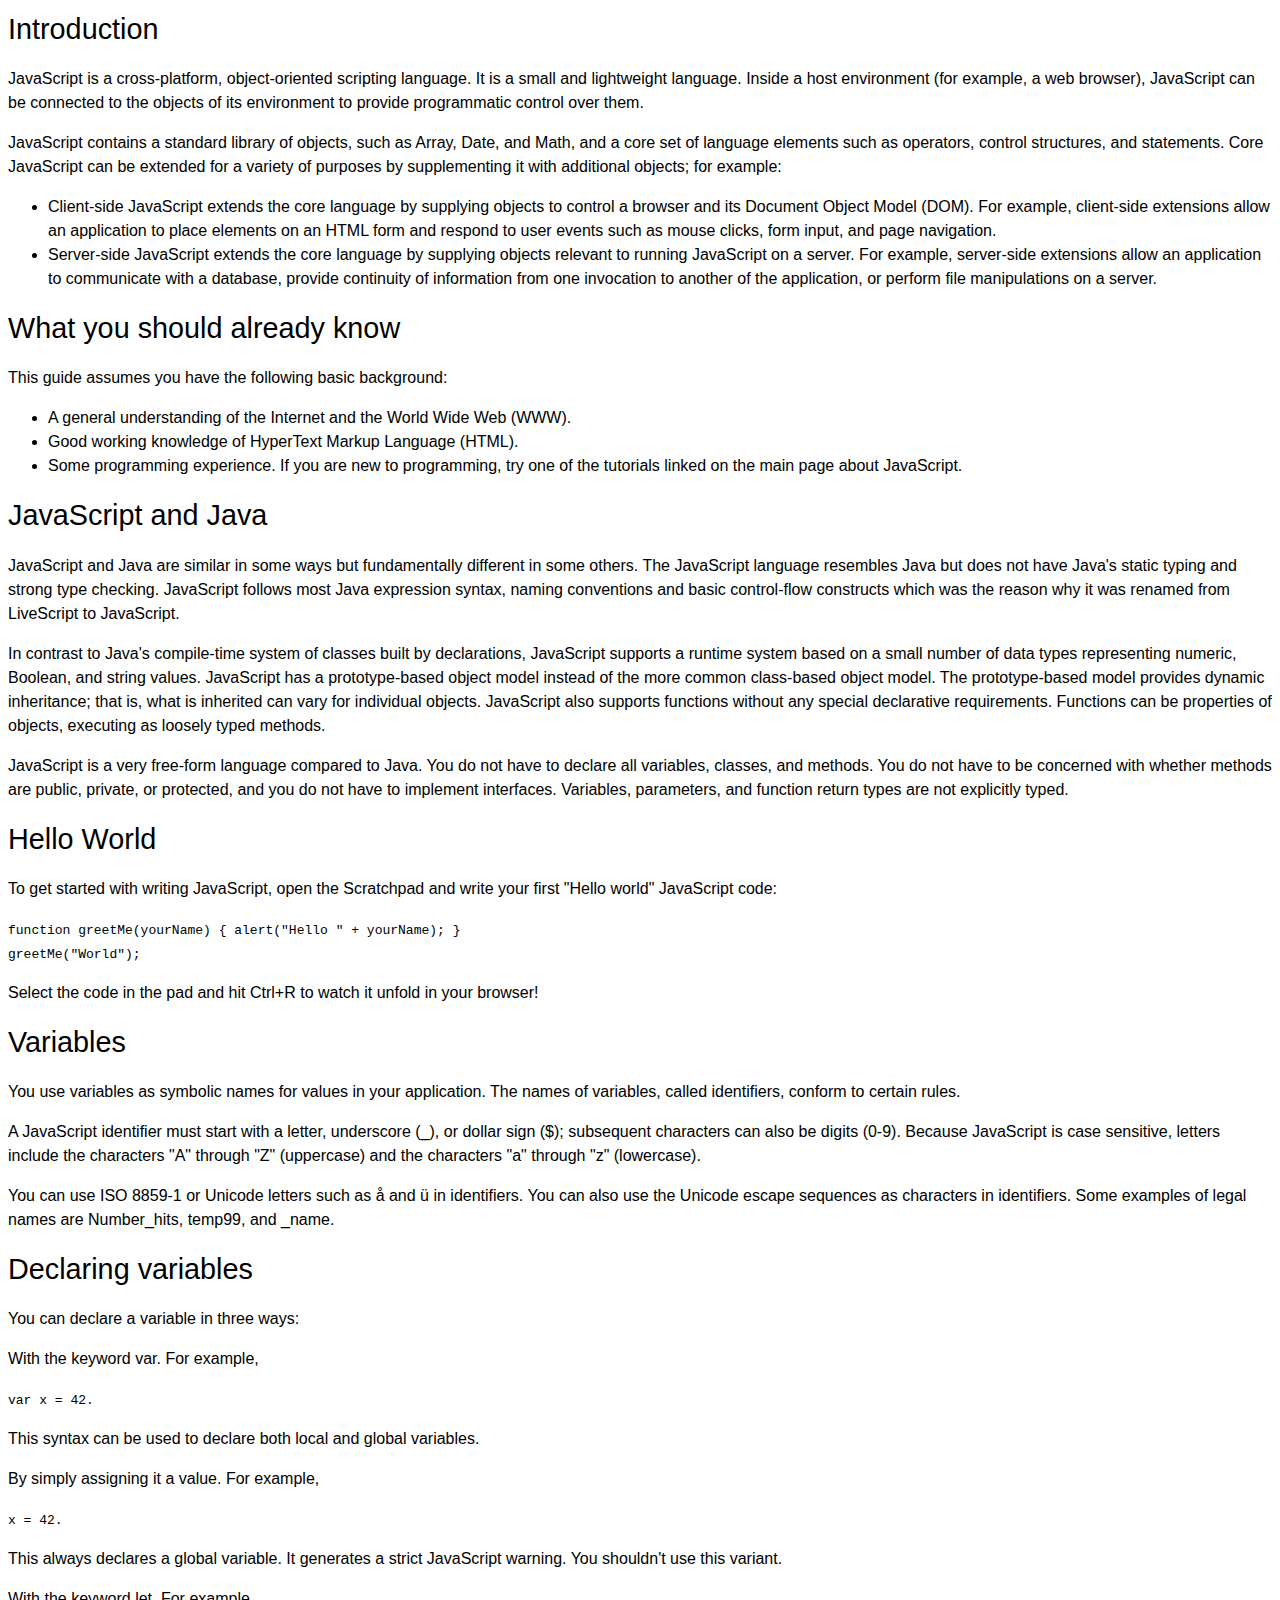
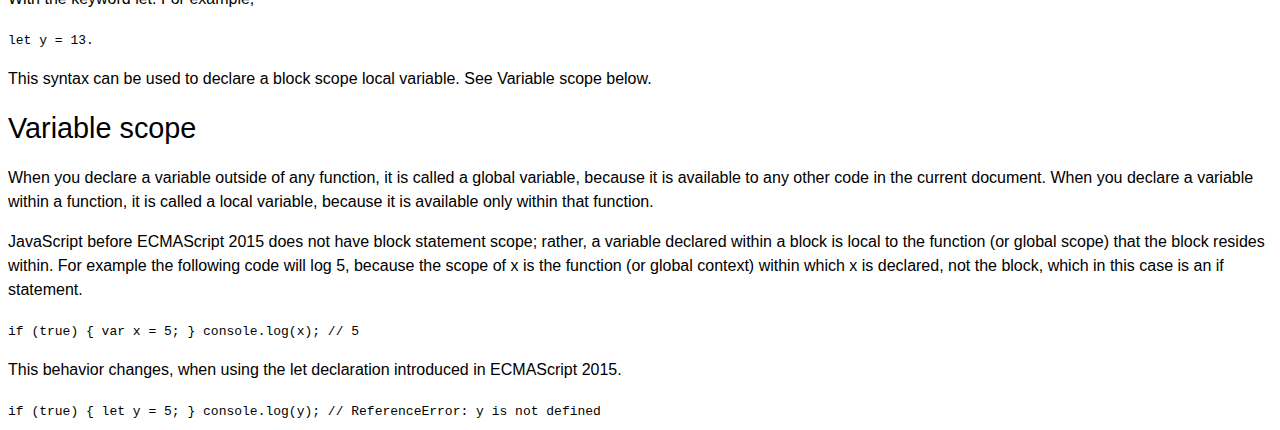
==== documentation_page/index.html @ 6e63e92c "Added base sctructure to the documentation articles" ====
<!DOCTYPE html>
<html lang="en">
  <head>
    <meta charset="utf-8" />
    <meta name="viewport" content="width=device-width, initial-scale=1.0" />
    <link rel="stylesheet" href="styles.css">
  </head>
  <body>
    <main id="main-doc">
      
      <section class="main-section" id="Introduction">
        <header>Introduction</header>
        <p>JavaScript is a cross-platform, object-oriented scripting language. It is a small and lightweight language. Inside a host environment (for example, a web browser), JavaScript can be connected to the objects of its environment to provide programmatic control over them.</p>
        <p>JavaScript contains a standard library of objects, such as Array, Date, and Math, and a core set of language elements such as operators, control structures, and statements. Core JavaScript can be extended for a variety of purposes by supplementing it with additional objects; for example:</p>
        <ul>
          <li>Client-side JavaScript extends the core language by supplying objects to control a browser and its Document Object Model (DOM). For example, client-side extensions allow an application to place elements on an HTML form and respond to user events such as mouse clicks, form input, and page navigation.</li>
          <li>Server-side JavaScript extends the core language by supplying objects relevant to running JavaScript on a server. For example, server-side extensions allow an application to communicate with a database, provide continuity of information from one invocation to another of the application, or perform file manipulations on a server.</li>
        </ul>        
      </section>
      <section class="main-section" id="What_you_should_already_know">
        <header>What you should already know</header>
        <p>This guide assumes you have the following basic background:</p>
        <ul>
          <li>A general understanding of the Internet and the World Wide Web (WWW).</li>
          <li>Good working knowledge of HyperText Markup Language (HTML).</li>
          <li>Some programming experience. If you are new to programming, try one of the tutorials linked on the main page about JavaScript.</li>
        </ul>        
      </section>
      <section class="main-section" id="JavaScript_and_Java">
        <header>JavaScript and Java</header>
        <p>JavaScript and Java are similar in some ways but fundamentally different in some others. The JavaScript language resembles Java but does not have Java's static typing and strong type checking. JavaScript follows most Java expression syntax, naming conventions and basic control-flow constructs which was the reason why it was renamed from LiveScript to JavaScript.</p>

        <p>In contrast to Java's compile-time system of classes built by declarations, JavaScript supports a runtime system based on a small number of data types representing numeric, Boolean, and string values. JavaScript has a prototype-based object model instead of the more common class-based object model. The prototype-based model provides dynamic inheritance; that is, what is inherited can vary for individual objects. JavaScript also supports functions without any special declarative requirements. Functions can be properties of objects, executing as loosely typed methods.</p>

        <p>JavaScript is a very free-form language compared to Java. You do not have to declare all variables, classes, and methods. You do not have to be concerned with whether methods are public, private, or protected, and you do not have to implement interfaces. Variables, parameters, and function return types are not explicitly typed.</p>
      </section>
      <section class="main-section" id="Hello_World">
        <header>Hello World</header>
        <p>To get started with writing JavaScript, open the Scratchpad and write your first "Hello world" JavaScript code:<p/>
        <code>function greetMe(yourName) { alert("Hello " + yourName); }</br>
greetMe("World");</code>
        <p>Select the code in the pad and hit Ctrl+R to watch it unfold in your browser!</p>
      </section>
      <section class="main-section" id="Variables">
        <header>Variables</header>
        <p>You use variables as symbolic names for values in your application. The names of variables, called identifiers, conform to certain rules.</p>

        <p>A JavaScript identifier must start with a letter, underscore (_), or dollar sign ($); subsequent characters can also be digits (0-9). Because JavaScript is case sensitive, letters include the characters "A" through "Z" (uppercase) and the characters "a" through "z" (lowercase).</p>

        <p>You can use ISO 8859-1 or Unicode letters such as å and ü in identifiers. You can also use the Unicode escape sequences as characters in identifiers. Some examples of legal names are Number_hits, temp99, and _name.</p>
      </section>
      <section class="main-section" id="Declaring_variables">
        <header>Declaring variables</header>
        <p>You can declare a variable in three ways:</p>
        <p>With the keyword var. For example,</p>
        <code>var x = 42.</code>
        <p>This syntax can be used to declare both local and global variables.</p>

        <p>By simply assigning it a value. For example,</p>
        <code>x = 42.</code>
        <p>This always declares a global variable. It generates a strict JavaScript warning. You shouldn't use this variant.</p>

        <p>With the keyword let. For example,</p>
        <code>let y = 13.</code>
        <p>This syntax can be used to declare a block scope local variable. See Variable scope below.</p>
      </section>
      <section class="main-section" id="Variable_scope">
        <header>Variable scope</header>
        <p>When you declare a variable outside of any function, it is called a global variable, because it is available to any other code in the current document. When you declare a variable within a function, it is called a local variable, because it is available only within that function.</p>

        <p>JavaScript before ECMAScript 2015 does not have block statement scope; rather, a variable declared within a block is local to the function (or global scope) that the block resides within. For example the following code will log 5, because the scope of x is the function (or global context) within which x is declared, not the block, which in this case is an if statement.</p>

      <code>if (true) { var x = 5; } console.log(x); // 5 </code>
      <p>This behavior changes, when using the let declaration introduced in ECMAScript 2015.</p>

      <code>if (true) { let y = 5; } console.log(y); // ReferenceError: y is
not defined</code>
      </section>
    </main>
  </body>
</html>
---- documentation_page/styles.css ----
body {
    display: block;
    margin: 8px;
    font-family: 'Open Sans', Arial, sans-serif;
      line-height: 1.5;
  }
  
  header {
    font-size: 1.8em;
    font-weight: lighter;
  }
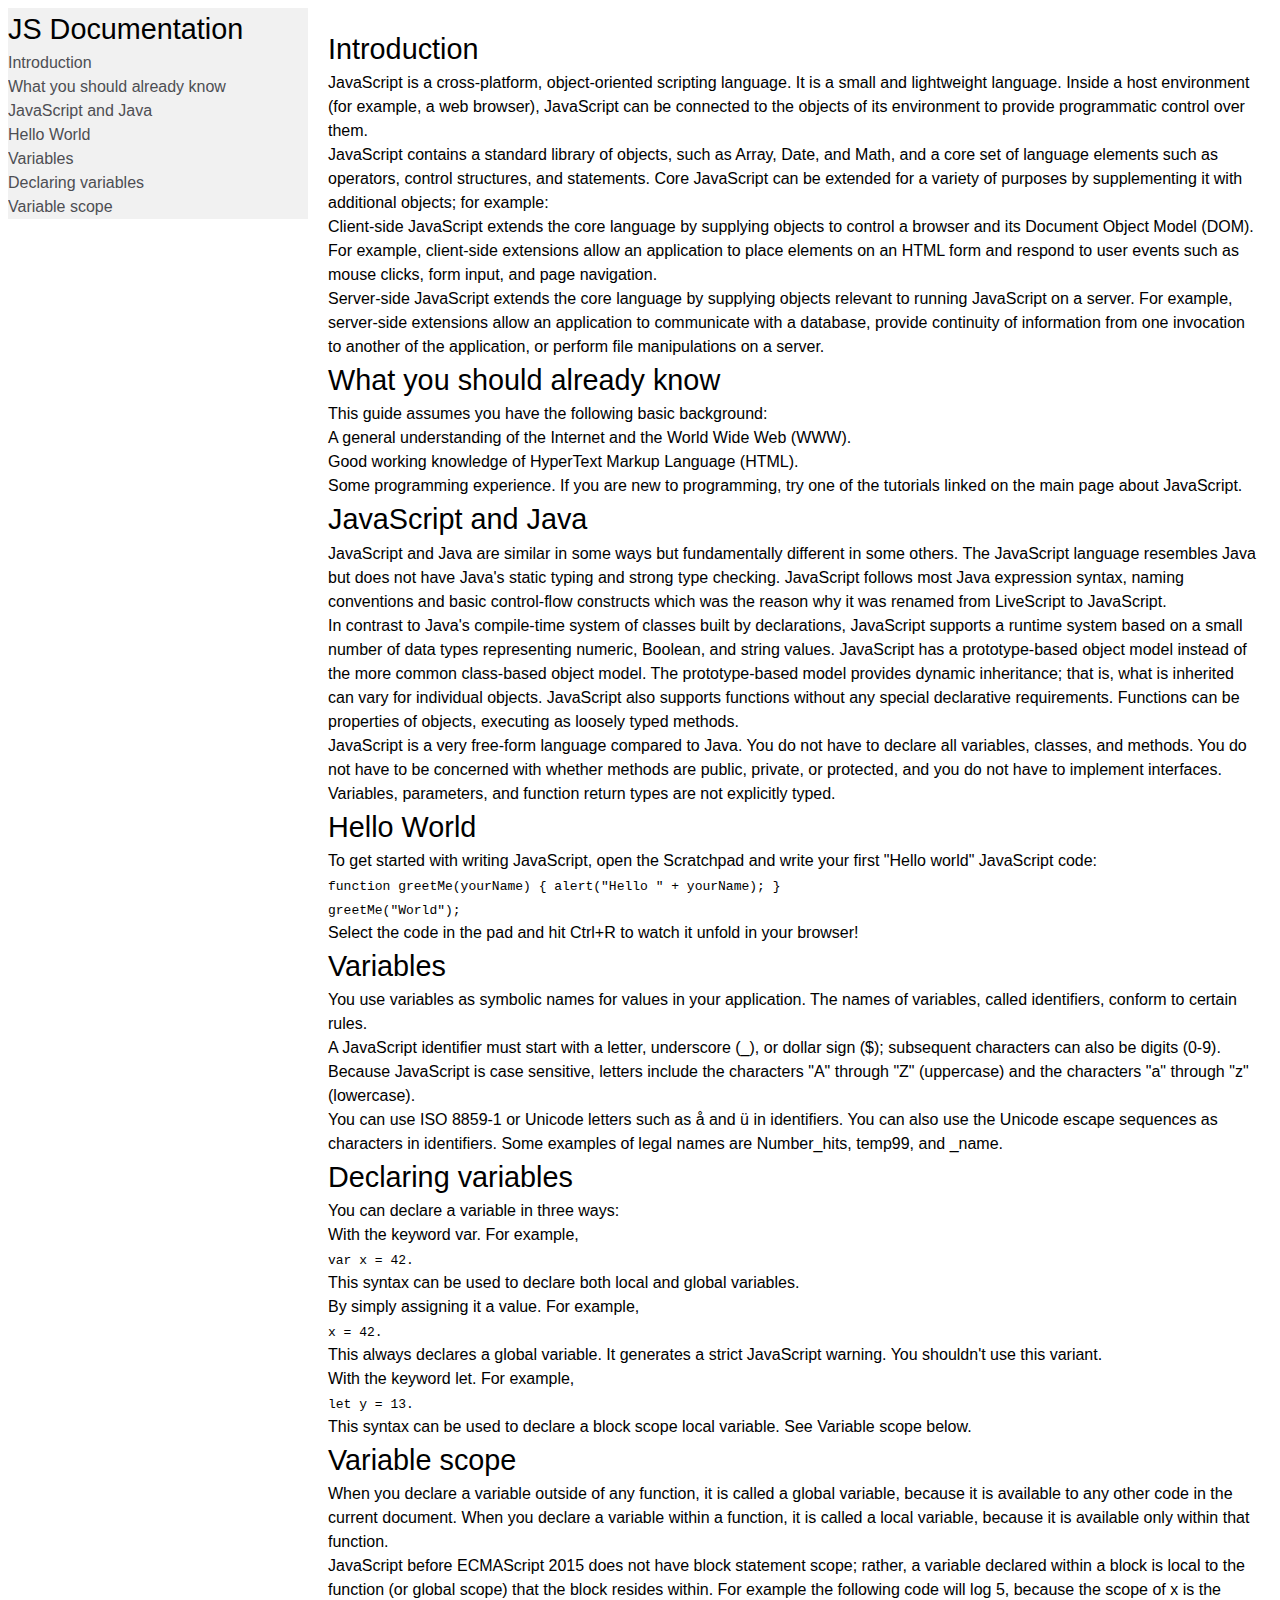
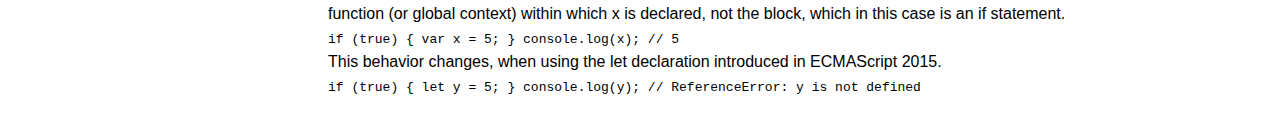
==== commit df6c84e8: "Added css styles to main elements" ====
--- a/documentation_page/index.html
+++ b/documentation_page/index.html
@@ -6,8 +6,20 @@
     <link rel="stylesheet" href="styles.css">
   </head>
   <body>
-    <main id="main-doc">
-      
+    <nav id="navbar">
+      <header>JS Documentation</header>
+      <ul>
+        <li><a href="#Introduction"class="nav-link" >Introduction<a/></li>
+        <li><a href="#What_you_should_already_know"class="nav-link" >What you should already know<a/></li>
+        <li><a href="#JavaScript_and_Java"class="nav-link" >JavaScript and Java<a/></li>
+        <li><a href="#Hello_World"class="nav-link" >Hello World<a/></li>
+        <li><a href="#Variables"class="nav-link" >Variables<a/></li>
+        <li><a href="#Declaring_variables"class="nav-link" >Declaring variables<a/></li>
+        <li><a href="#Variable_scope"class="nav-link" >Variable scope<a/></li>
+      </ul>       
+    </nav>
+
+    <main class="main-doc">      
       <section class="main-section" id="Introduction">
         <header>Introduction</header>
         <p>JavaScript is a cross-platform, object-oriented scripting language. It is a small and lightweight language. Inside a host environment (for example, a web browser), JavaScript can be connected to the objects of its environment to provide programmatic control over them.</p>
--- a/documentation_page/styles.css
+++ b/documentation_page/styles.css
@@ -1,11 +1,55 @@
-body {
-    display: block;
-    margin: 8px;
-    font-family: 'Open Sans', Arial, sans-serif;
-      line-height: 1.5;
+* {
+  padding: 0;
+  margin: 0;
+  box-sizing: border-box;
+}
+
+body {  
+  margin: 8px;
+  font-family: 'Open Sans', Arial, sans-serif;
+  line-height: 1.5;  
+  
+}
+
+header {
+  font-size: 1.8em;
+  font-weight: lighter;
+}
+
+li {
+  list-style-type: none;
+}
+
+li a {
+  text-decoration: none;
+  color: #4d4e53;
+}
+
+nav {
+  display: block;
+}
+
+#navbar {
+  position: fixed;    
+  background: #f1f1f1;
+  width: 300px;
+}
+
+.main-doc {
+  position: absolute;
+  margin-left: 300px;
+  padding: 20px;
+}
+
+section::after {
+  content: "";
+  display: table;
+  clear: both;
+}
+
+@media (max-width: 600px) {
+  nav, article {
+    width: 100%;
+    height: auto;
   }
-  
-  header {
-    font-size: 1.8em;
-    font-weight: lighter;
-  }+}